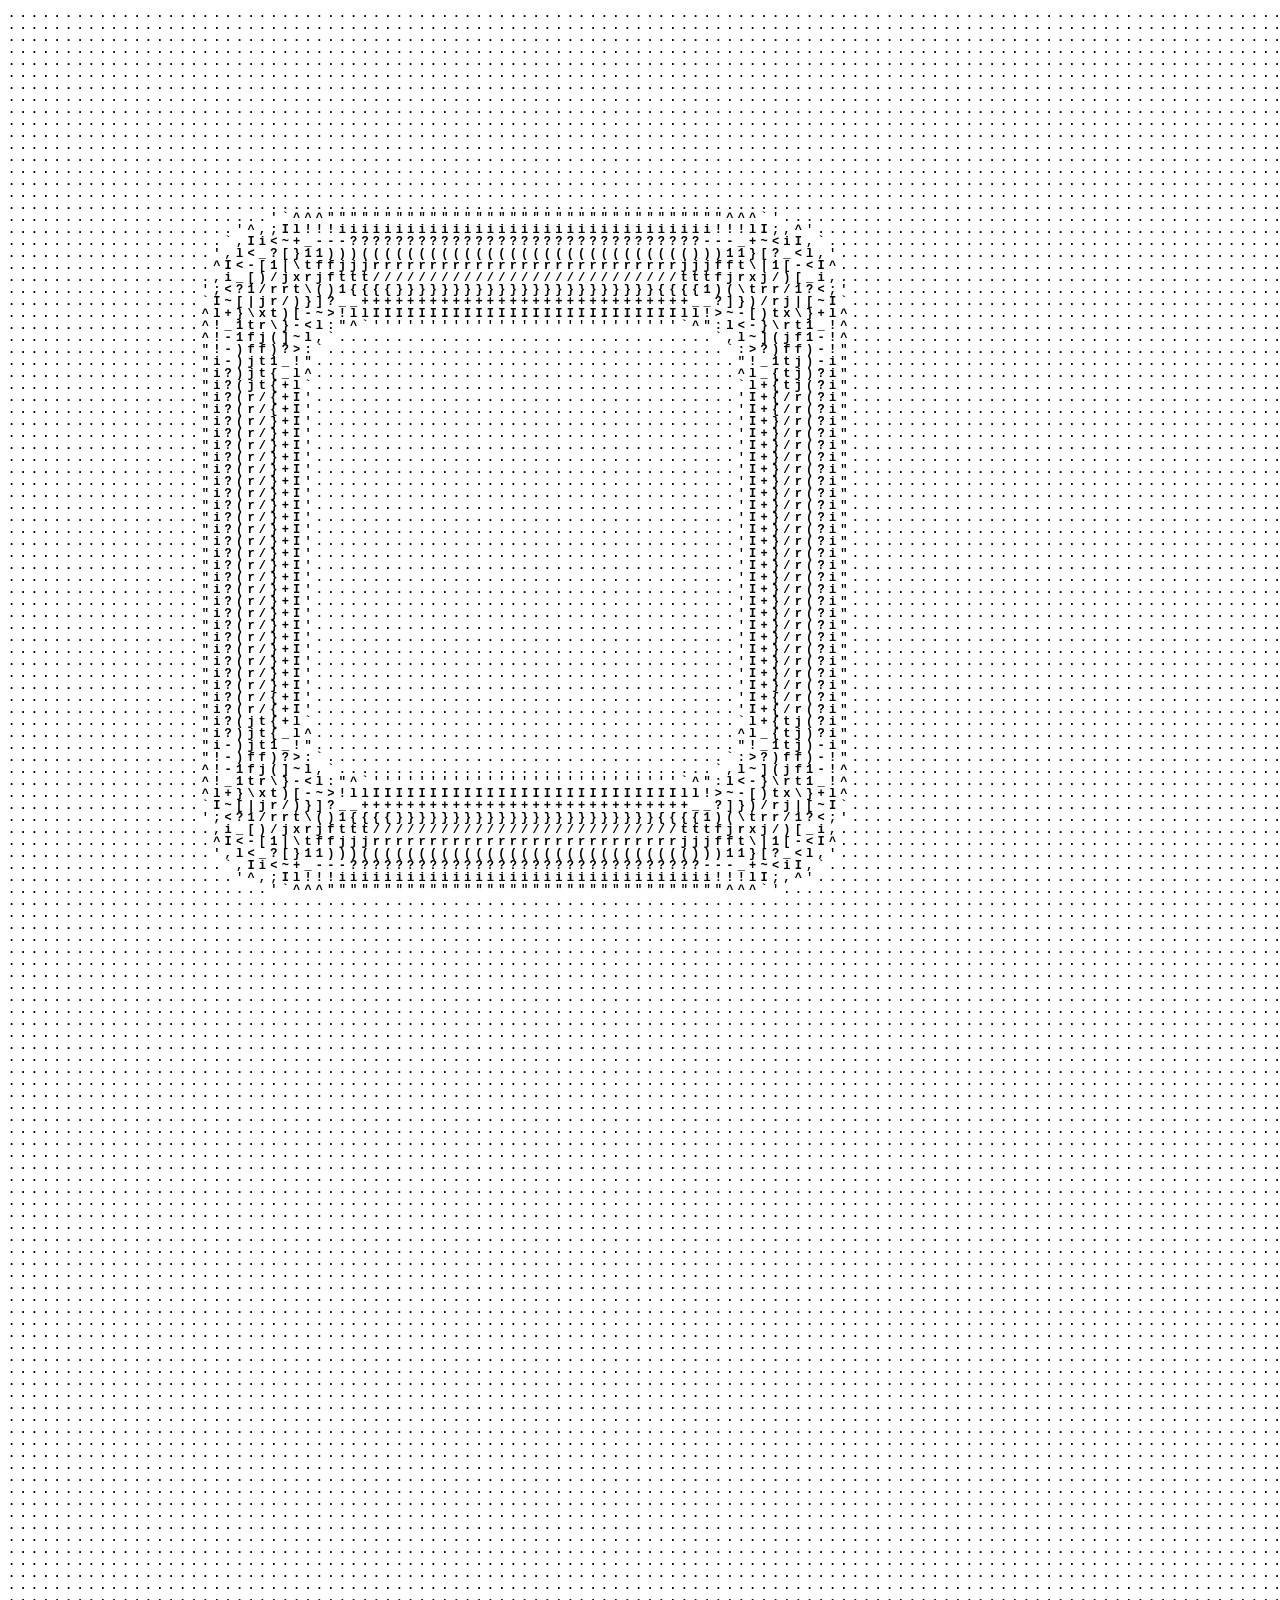
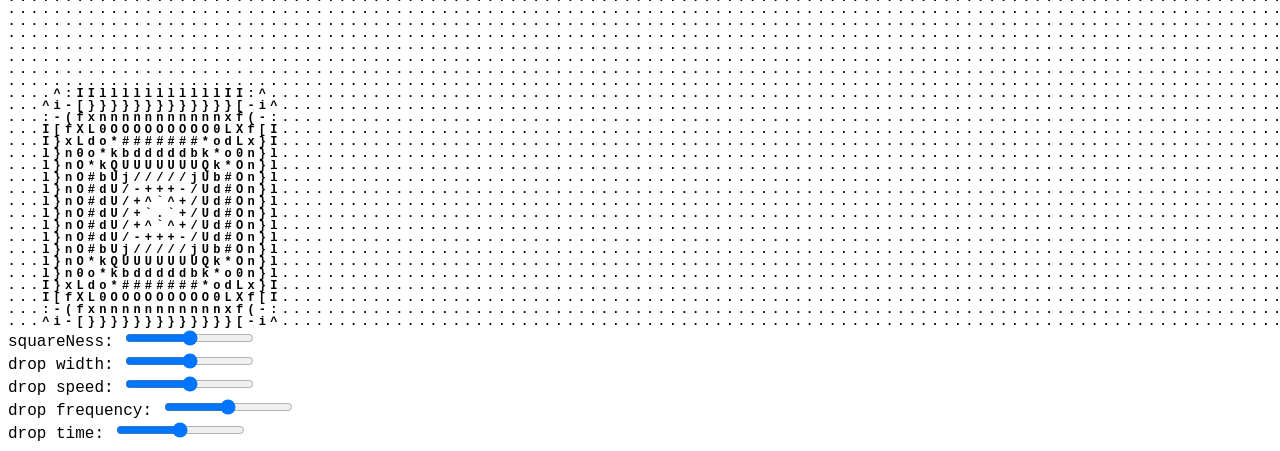
==== index.html @ 7cb1c632 "first commit" ====
<html>
  <head>
    <link rel="stylesheet" href="style.css" />
  </head>
  <body style="background: white;font-family: &quot;Courier New&quot;, Courier, monospace;">
    <span id="grid">
      aaa
    </span>
    squareNess: <input type="range" id="squareNess">
    <br>
    drop width: <input type="range" id="dropWidth">
    <br>
    drop speed: <input type="range" id="dropSpeed">
    <br>
    drop frequency: <input type="range" id="dropFreq">
    <br>
    drop time: <input type="range" id="dropTime">
</body>
<script type="text/javascript" src="main.js"></script>
</html>
---- style.css ----
#grid {
  font-family: 'Courier New', Courier, monospace;
  font-weight: bold;

  font-size: 12px;
  line-height: 12px;

  letter-spacing: 0.35em;

  white-space: pre;

  
}
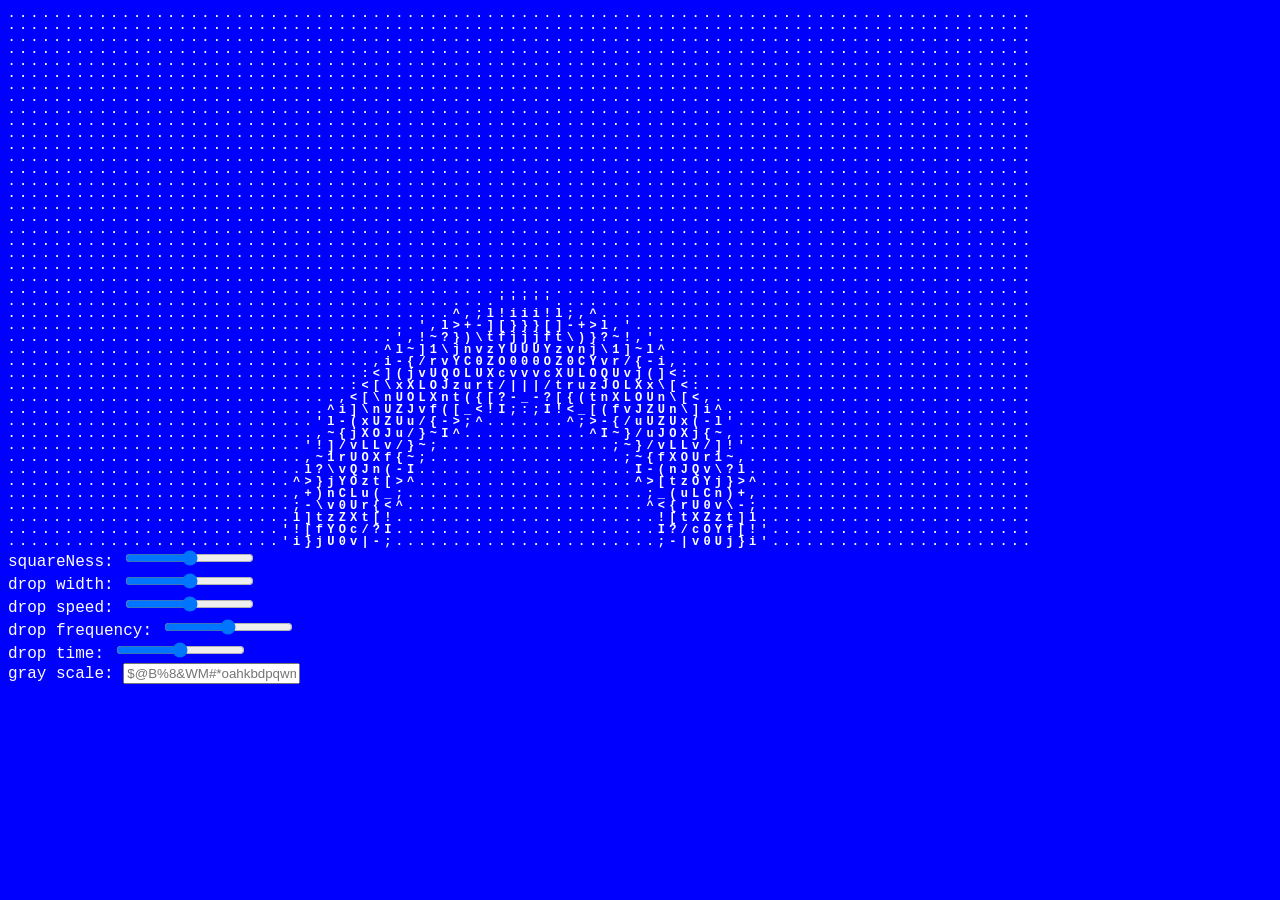
==== commit 8a986b7a: "i dunno what i changed" ====
--- a/index.html
+++ b/index.html
@@ -2,7 +2,7 @@
   <head>
     <link rel="stylesheet" href="style.css" />
   </head>
-  <body style="background: white;font-family: &quot;Courier New&quot;, Courier, monospace;">
+  <body style="font-family: &quot;Courier New&quot;, Courier, monospace;">
     <span id="grid">
       aaa
     </span>
@@ -15,6 +15,8 @@
     drop frequency: <input type="range" id="dropFreq">
     <br>
     drop time: <input type="range" id="dropTime">
+    <br>
+    gray scale: <input type="text" id="userGrayScale" placeholder="$@B%8&WM#*oahkbdpqwmZO0QLCJUYXzcvunxrjft/\\|()1{}[]?-_+~<>i!lI;:,\"^`'.">
 </body>
 <script type="text/javascript" src="main.js"></script>
 </html>
--- a/style.css
+++ b/style.css
@@ -10,4 +10,9 @@
   white-space: pre;
 
   
+}
+
+body {
+  background-color: blue;
+  color: white;
 }
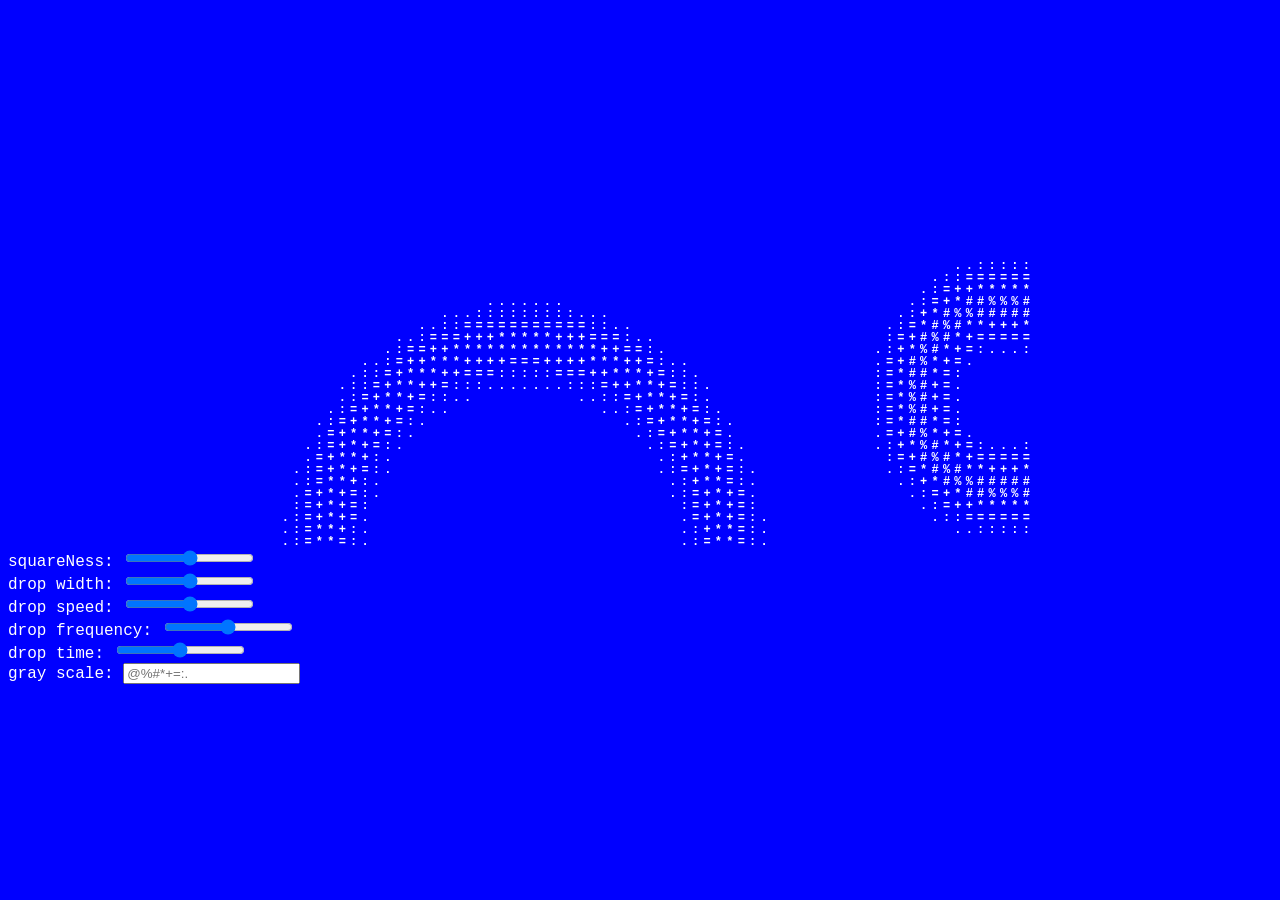
==== commit 5fffe710: "better grayscale" ====
--- a/index.html
+++ b/index.html
@@ -16,7 +16,7 @@
     <br>
     drop time: <input type="range" id="dropTime">
     <br>
-    gray scale: <input type="text" id="userGrayScale" placeholder="$@B%8&WM#*oahkbdpqwmZO0QLCJUYXzcvunxrjft/\\|()1{}[]?-_+~<>i!lI;:,\"^`'.">
+    gray scale: <input type="text" id="userGrayScale" placeholder="@%#*+=:. ">
 </body>
 <script type="text/javascript" src="main.js"></script>
 </html>
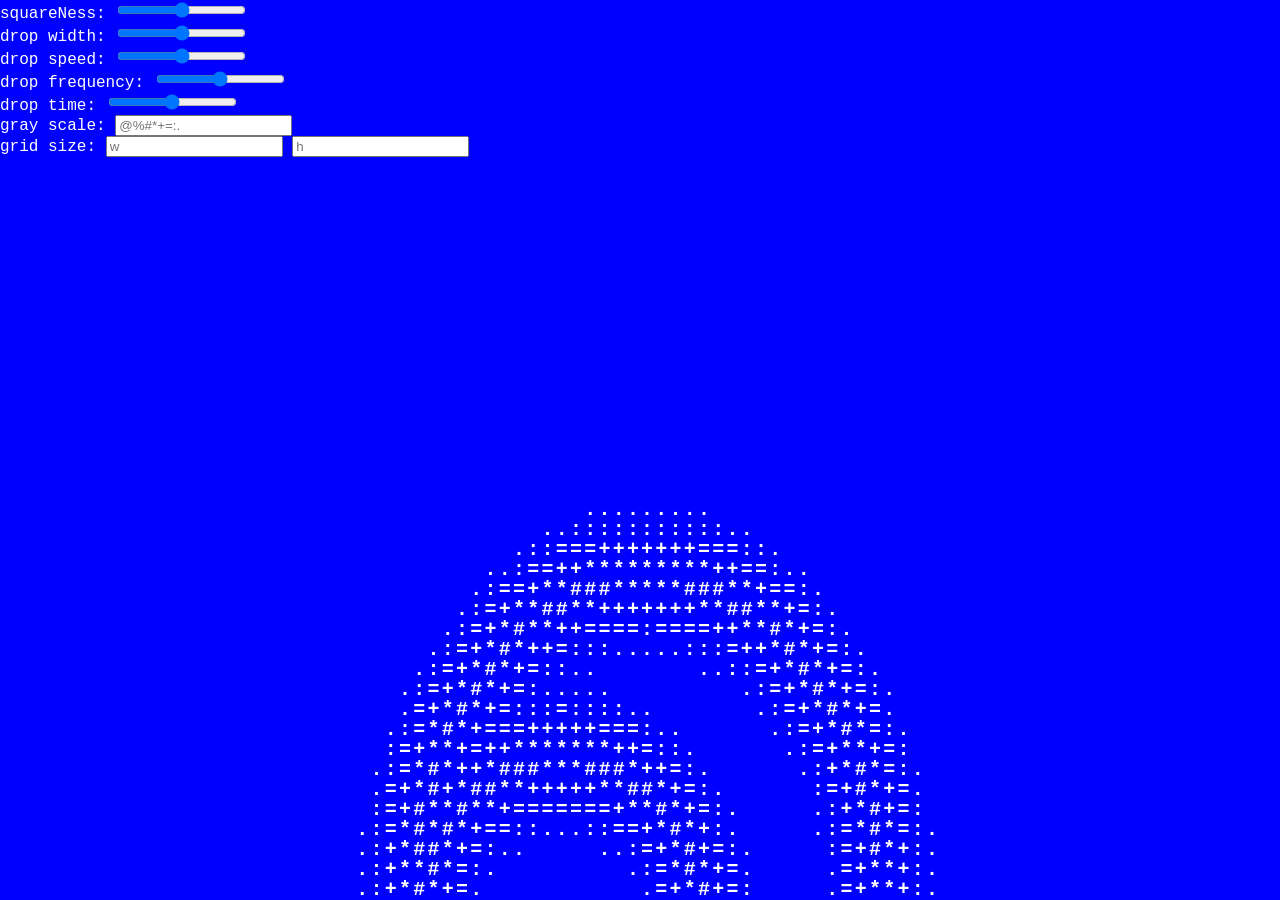
==== commit 27efcceb: "screen filling" ====
--- a/index.html
+++ b/index.html
@@ -2,7 +2,7 @@
   <head>
     <link rel="stylesheet" href="style.css" />
   </head>
-  <body style="font-family: &quot;Courier New&quot;, Courier, monospace;">
+  <body onload="load()" style="font-family: &quot;Courier New&quot;, Courier, monospace;">
     <span id="grid">
       aaa
     </span>
@@ -17,6 +17,8 @@
     drop time: <input type="range" id="dropTime">
     <br>
     gray scale: <input type="text" id="userGrayScale" placeholder="@%#*+=:. ">
+    <br>
+    grid size: <input type="number" id="userGridW" placeholder="w" min="0"> <input type="number" id="userGridH" placeholder="h" min="0">
 </body>
 <script type="text/javascript" src="main.js"></script>
 </html>
--- a/style.css
+++ b/style.css
@@ -1,18 +1,31 @@
+:root {
+  --gridW: 90;
+  --gridH: 45;
+}
+
 #grid {
+
+  position: absolute;
   font-family: 'Courier New', Courier, monospace;
   font-weight: bold;
 
-  font-size: 12px;
-  line-height: 12px;
+  width: 100vw;
 
-  letter-spacing: 0.35em;
+  font-size: calc(100vh / var(--gridH));
+  line-height: calc(100vh / var(--gridH));
+
+  /* total width = chars + gaps */
+  letter-spacing: calc(
+    (100vw - (var(--gridW) * 1ch))
+    / (var(--gridW) - 1)
+  );
 
   white-space: pre;
-
-  
 }
 
 body {
+  position: fixed;
   background-color: blue;
   color: white;
+  margin: 0;
 }
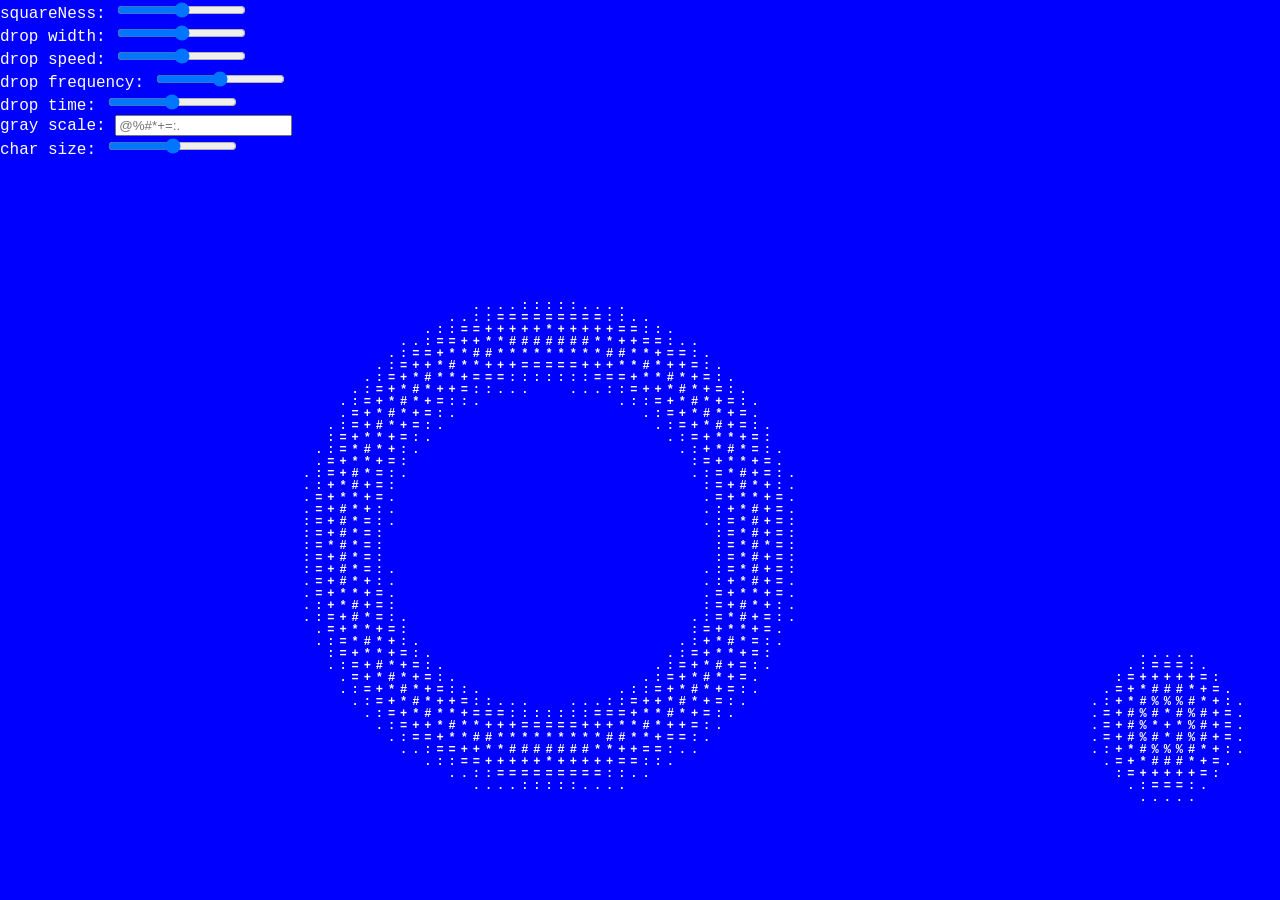
==== commit d51c1c9e: "responsive screen filling & grid size" ====
--- a/index.html
+++ b/index.html
@@ -18,7 +18,7 @@
     <br>
     gray scale: <input type="text" id="userGrayScale" placeholder="@%#*+=:. ">
     <br>
-    grid size: <input type="number" id="userGridW" placeholder="w" min="0"> <input type="number" id="userGridH" placeholder="h" min="0">
+    char size: <input type="range" id="userCharSize" min="1">
 </body>
 <script type="text/javascript" src="main.js"></script>
 </html>
--- a/style.css
+++ b/style.css
@@ -1,6 +1,7 @@
 :root {
   --gridW: 90;
   --gridH: 45;
+  --charSize: 12px;
 }
 
 #grid {
@@ -10,9 +11,10 @@
   font-weight: bold;
 
   width: 100vw;
+  height: 100vh;
 
-  font-size: calc(100vh / var(--gridH));
-  line-height: calc(100vh / var(--gridH));
+  font-size: var(--charSize);
+  line-height: var(--charSize);
 
   /* total width = chars + gaps */
   letter-spacing: calc(
@@ -21,6 +23,9 @@
   );
 
   white-space: pre;
+
+  /*background-color: black;*/
+  z-index: -1;
 }
 
 body {
@@ -28,4 +33,6 @@
   background-color: blue;
   color: white;
   margin: 0;
+  width: 100%;
+  height: 100%;
 }
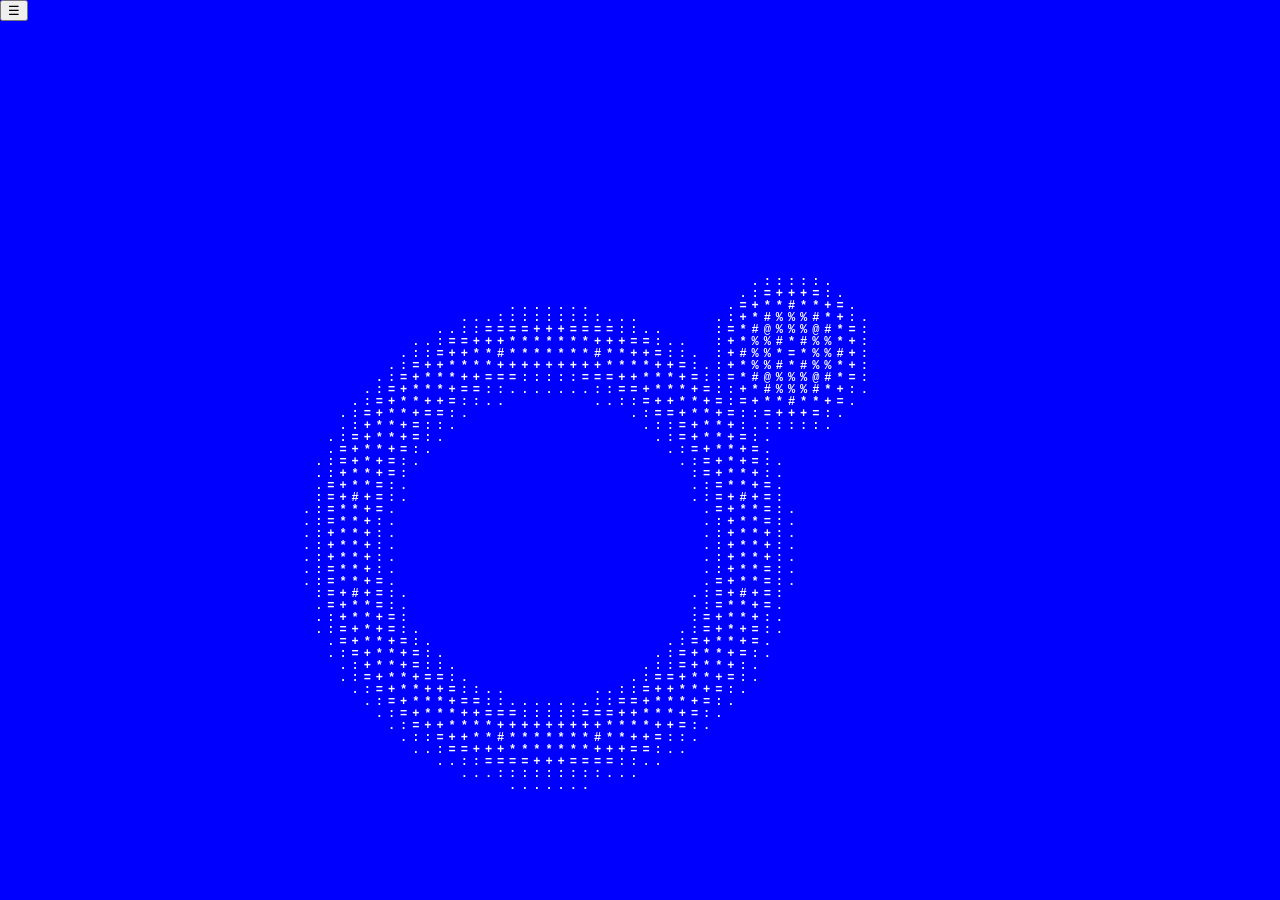
==== commit 10f5b75b: "color and settings" ====
--- a/index.html
+++ b/index.html
@@ -6,6 +6,9 @@
     <span id="grid">
       aaa
     </span>
+    <button onclick="viewSettings()" id="settingsButton">☰</button>
+    <span id="settings">
+    <br>
     squareNess: <input type="range" id="squareNess">
     <br>
     drop width: <input type="range" id="dropWidth">
@@ -19,6 +22,10 @@
     gray scale: <input type="text" id="userGrayScale" placeholder="@%#*+=:. ">
     <br>
     char size: <input type="range" id="userCharSize" min="1">
+    <br>
+    background: <input type="color" id="userBgColor">   
+    waves: <input type="color" id="userWaveColor">
+    </span>
 </body>
 <script type="text/javascript" src="main.js"></script>
 </html>
--- a/style.css
+++ b/style.css
@@ -24,8 +24,12 @@
 
   white-space: pre;
 
-  /*background-color: black;*/
+  background-color: blue;
   z-index: -1;
+}
+
+#settings {
+  visibility: hidden;
 }
 
 body {
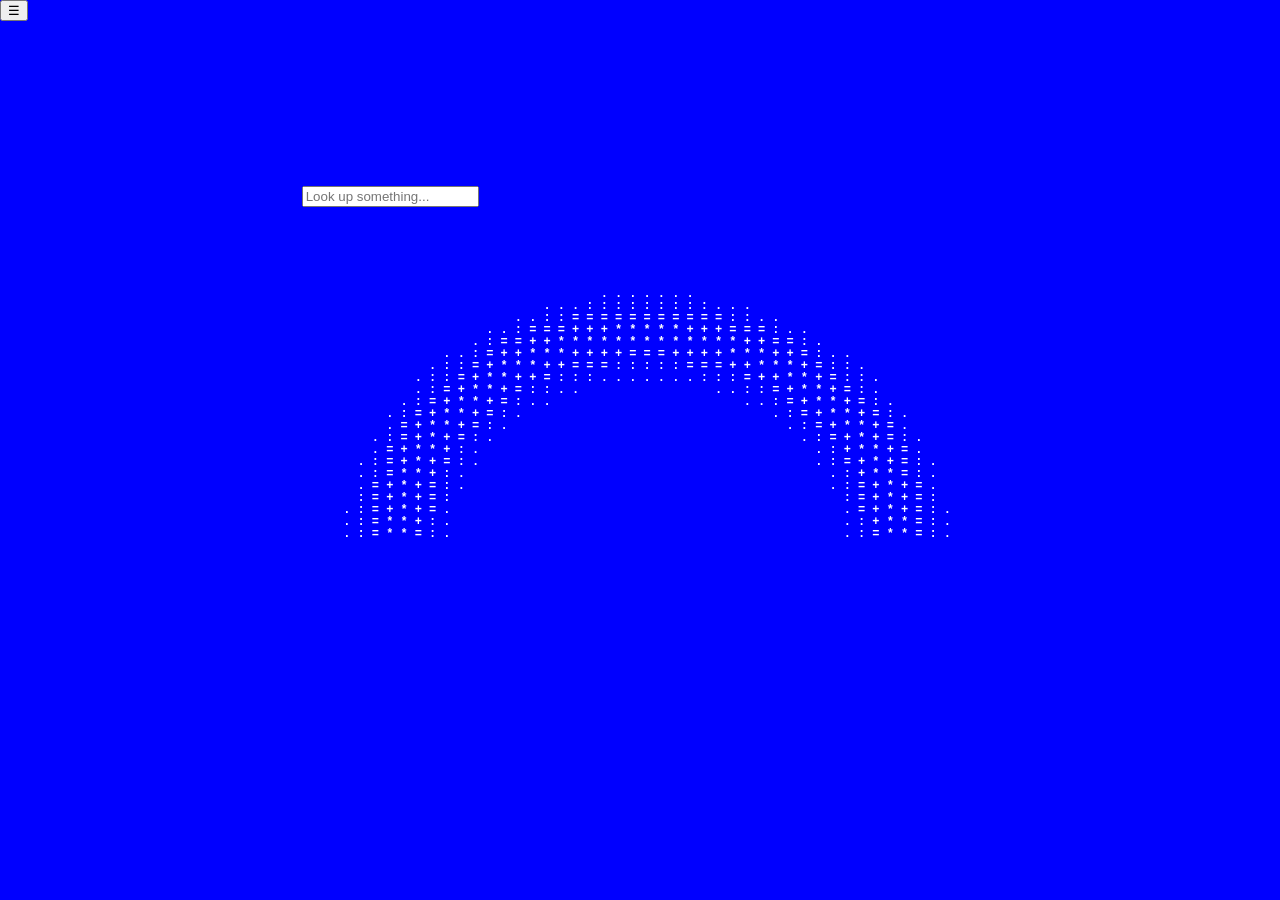
==== commit 511ee837: "saving" ====
--- a/index.html
+++ b/index.html
@@ -26,6 +26,8 @@
     background: <input type="color" id="userBgColor">   
     waves: <input type="color" id="userWaveColor">
     </span>
+
+    <input type="text" id="searchBar" placeholder="Look up something...">
 </body>
 <script type="text/javascript" src="main.js"></script>
 </html>
--- a/style.css
+++ b/style.css
@@ -24,7 +24,6 @@
 
   white-space: pre;
 
-  background-color: blue;
   z-index: -1;
 }
 
@@ -39,4 +38,8 @@
   margin: 0;
   width: 100%;
   height: 100%;
+}
+
+#searchBar {
+  
 }
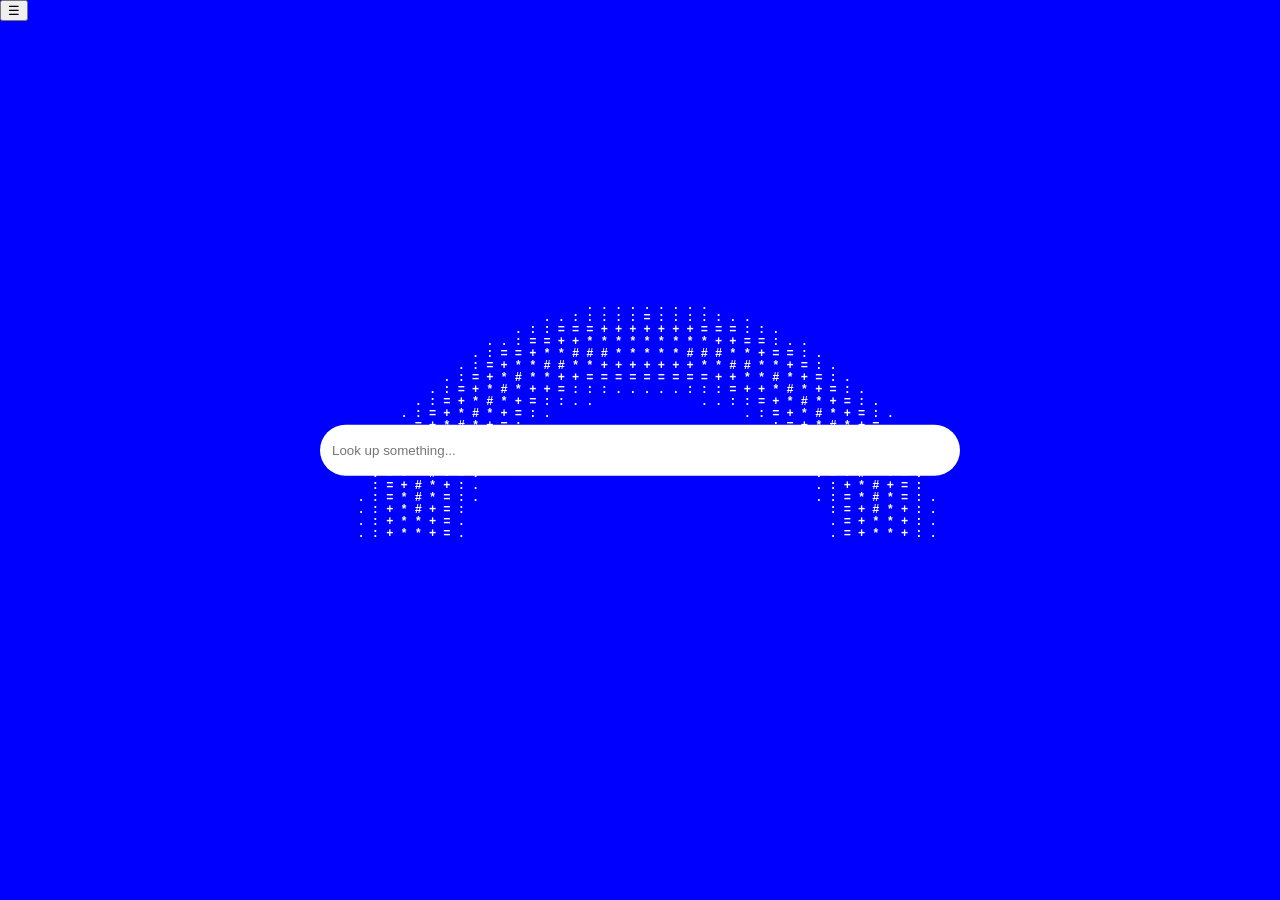
==== commit ed20ab43: "search bar added (but not functioning)" ====
--- a/index.html
+++ b/index.html
@@ -27,7 +27,16 @@
     waves: <input type="color" id="userWaveColor">
     </span>
 
-    <input type="text" id="searchBar" placeholder="Look up something...">
+    <span id="barSpan">
+      <b>
+      <span id="barder">
+        _
+      </span>
+      </b>
+      <input type="text" id="searchBar" placeholder="Look up something...">
+    </span>
+
+    <span id="test">_</span>
 </body>
 <script type="text/javascript" src="main.js"></script>
 </html>
--- a/style.css
+++ b/style.css
@@ -2,10 +2,18 @@
   --gridW: 90;
   --gridH: 45;
   --charSize: 12px;
+
+  --searchW: 50vw;
+  --searchH: 4vw;
+
+  --barHpx: 12px;
+  --barHchar: 2;
+
+  --bgColor: blue;
+  --waveColor: white;
 }
 
 #grid {
-
   position: absolute;
   font-family: 'Courier New', Courier, monospace;
   font-weight: bold;
@@ -33,13 +41,54 @@
 
 body {
   position: fixed;
-  background-color: blue;
-  color: white;
+  background-color: var(--bgColor);
+  color: var(--waveColor);
   margin: 0;
   width: 100%;
   height: 100%;
 }
 
+
+#barSpan {
+  width: var(--searchW);
+  height: var(--searchH);
+  position: absolute;
+  left: 50%;
+  top:  50%;
+  transform: translate(-50%, -50%);
+
+  color: var(--waveColor);
+}
+#barder {
+  position: absolute;
+  margin: 0;
+
+  left: 50%;
+  top: 50%;
+  transform: translate(-50%, calc(-50% - 100% / ((1 + var(--barHchar)) * 2)));
+
+  white-space: pre;
+  align-content: center;
+  font-weight: 900;
+}
 #searchBar {
-  
+  height: 100%;
+  width: 100%;
+  top: 50%;
+  left: 50%;
+  transform: translate(-50%, -50%);
+  position: absolute;
+  padding: 12px;
+
+  outline: none;
+  border-radius: calc(var(--searchH)/2);
+  border: none;
+  background: var(--waveColor);
+
+  color: black;
+}
+
+
+#test {
+  opacity: 0;
 }
